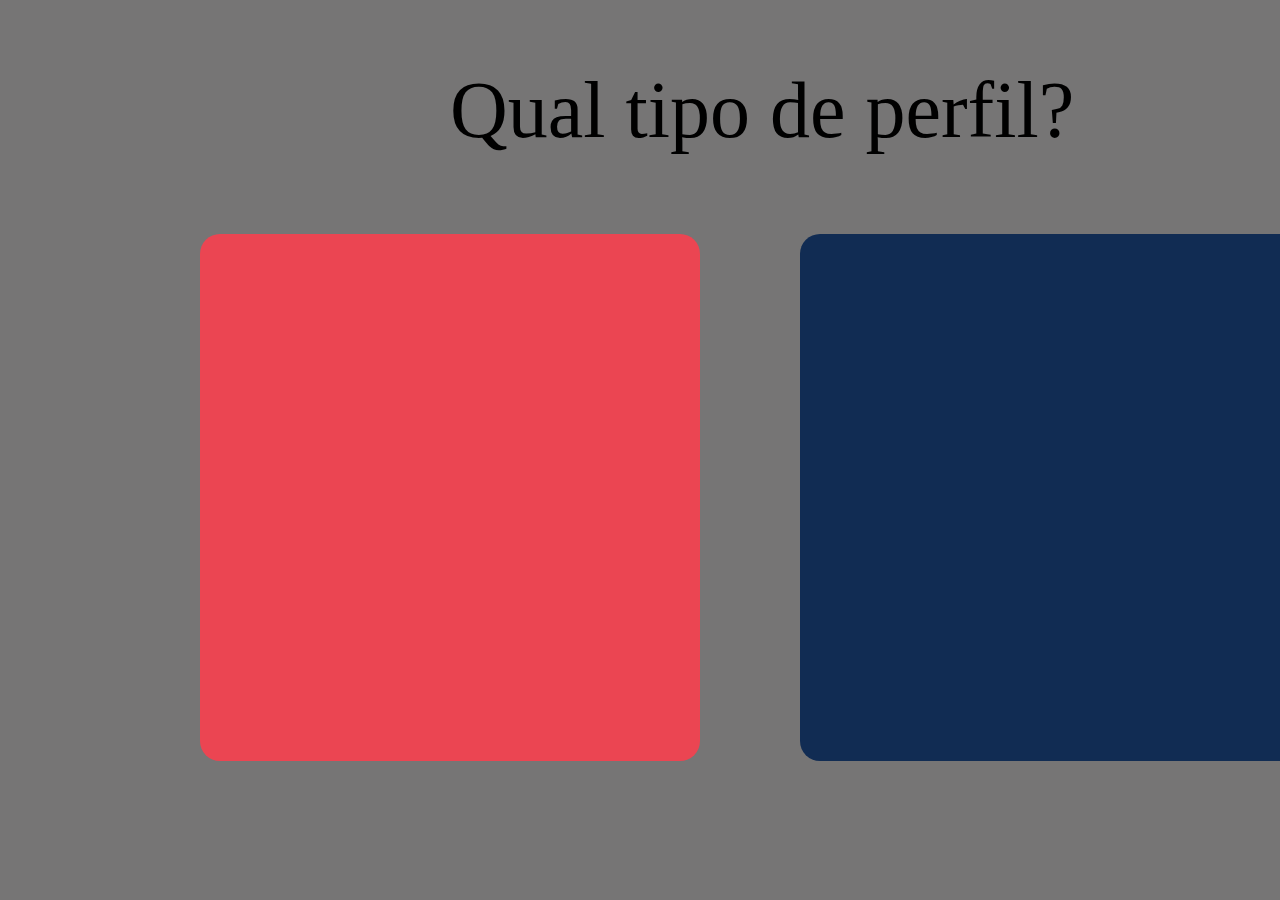
==== src/cadastro.html @ bf80bf27 "adicionando tela de cadastro" ====
<!DOCTYPE html>
<html lang="pt-br">
<head>
  <meta charset="UTF-8">
  <meta name="viewport" content="width=device-width, initial-scale=1.0">
  <link rel="stylesheet" href="styles.css">
  <title>Cadastro Usuarios</title>
  <style>
body {
  margin: 0;
  padding: 0;
  background-color:rgb(118, 117, 117) ;
}

.container {
  width: 1280px;
  height: 832px;
  position: relative;
  background: rgb(118, 117, 117);
}

.box {
  width: 500px;
  height: 527px;
  position: absolute;
  border-radius: 20px;
}

#box1 {
  left: 800px;
  top: 234px;
}

#box2 {
  left: 200px;
  top: 234px;
}

.inner-box {
  width: 500px;
  height: 527px;
  position: absolute;
  border-radius: 20px;
}

#innerBox1 {
  background: #112C53;
}

#innerBox2 {
  width: 500px;
  height: 500px;
  top: 27px;
  background: url(https://img.freepik.com/free-icon/user_318-804790.jpg);
}

#innerBox3 {
  background: #EB4552;
}

#innerBox4 {
  width: 500;
  height: 500px;
  
  top: 27px;
  background: url(https://img.freepik.com/free-icon/user_318-804790.jpg);
}

.title {
  left: 450px;
  top: 65px;
  position: absolute;
  color: black;
  font-size: 80px;
  font-family: Inter;
  font-weight: 400;
  word-wrap: break-word;
}

  </style>
</head>
<body>
  <div class="container">
    <div class="box" id="box1">
      <div class="inner-box" id="innerBox1"></div>
      <div class="inner-box" id="innerBox2"></div>
    </div>
    <div class="box" id="box2">
      <div class="inner-box" id="innerBox3"></div>
      <div class="inner-box" id="innerBox4"></div>
    </div>
    <div class="title">Qual tipo de perfil?</div>
  </div>
</body>
</html>
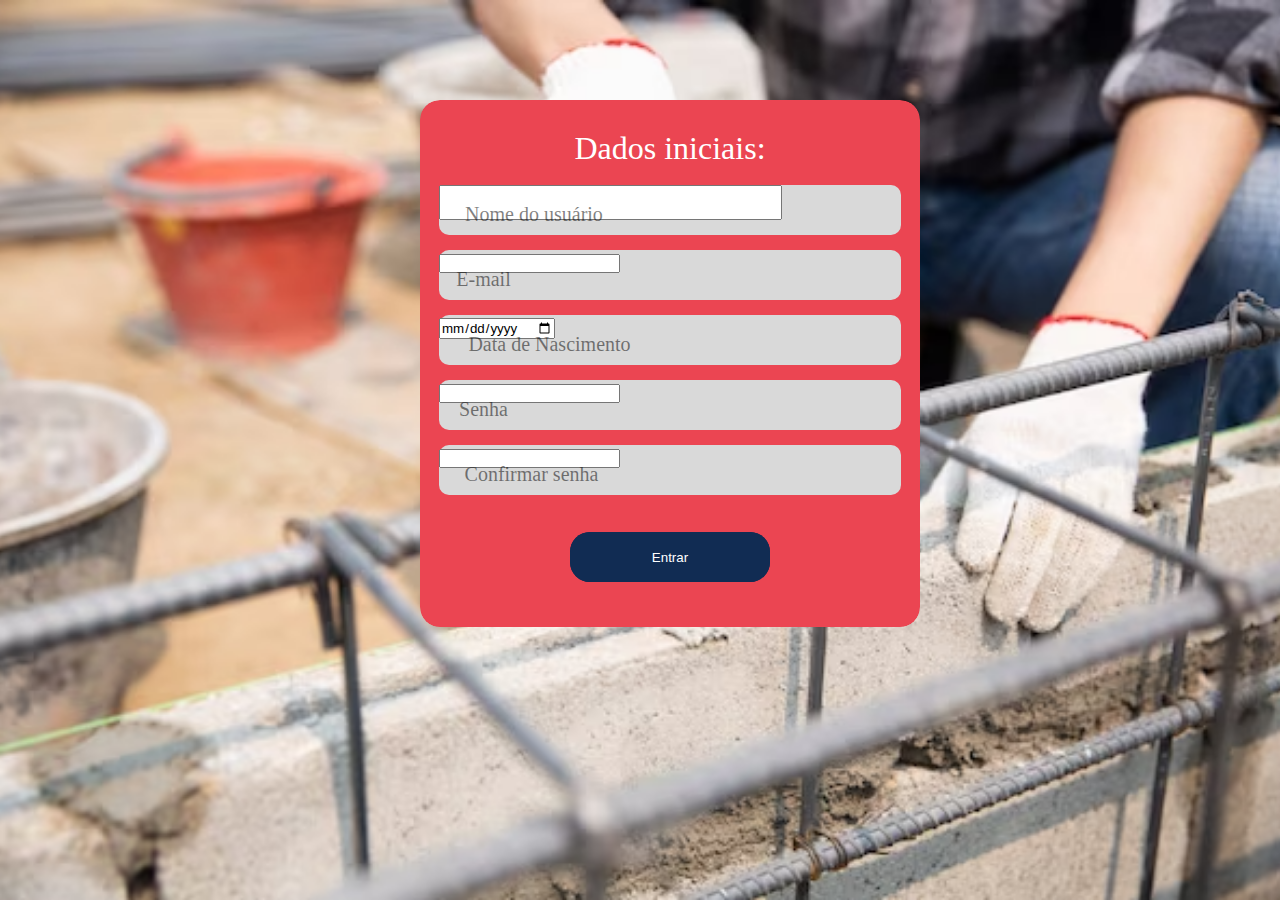
==== commit 6f6c0906: "ve se agra foi" ====
--- a/src/cadastro.html
+++ b/src/cadastro.html
@@ -1,95 +1,298 @@
+
+
 <!DOCTYPE html>
 <html lang="pt-br">
 <head>
   <meta charset="UTF-8">
   <meta name="viewport" content="width=device-width, initial-scale=1.0">
-  <link rel="stylesheet" href="styles.css">
-  <title>Cadastro Usuarios</title>
+  <link rel="stylesheet" href="./style.css">
+  <title>Cadastro Usuários</title>
   <style>
-body {
-  margin: 0;
-  padding: 0;
-  background-color:rgb(118, 117, 117) ;
-}
-
-.container {
-  width: 1280px;
-  height: 832px;
-  position: relative;
-  background: rgb(118, 117, 117);
-}
-
-.box {
-  width: 500px;
-  height: 527px;
-  position: absolute;
-  border-radius: 20px;
-}
-
-#box1 {
-  left: 800px;
-  top: 234px;
-}
-
-#box2 {
-  left: 200px;
-  top: 234px;
-}
-
-.inner-box {
-  width: 500px;
-  height: 527px;
-  position: absolute;
-  border-radius: 20px;
-}
-
-#innerBox1 {
-  background: #112C53;
-}
-
-#innerBox2 {
-  width: 500px;
-  height: 500px;
-  top: 27px;
-  background: url(https://img.freepik.com/free-icon/user_318-804790.jpg);
-}
-
-#innerBox3 {
-  background: #EB4552;
-}
-
-#innerBox4 {
-  width: 500;
-  height: 500px;
-  
-  top: 27px;
-  background: url(https://img.freepik.com/free-icon/user_318-804790.jpg);
-}
-
-.title {
-  left: 450px;
-  top: 65px;
-  position: absolute;
-  color: black;
-  font-size: 80px;
-  font-family: Inter;
-  font-weight: 400;
-  word-wrap: break-word;
-}
-
+    /* Adicione os estilos CSS aqui */
+  .e17_87 { 
+	overflow:hidden;
+  display: flex;
+	margin-left: 420px;
+	margin-top: 100px;
+}
+.e17_87 { 
+	width:500px;
+	height:527px;
+	border-top-left-radius:20px;
+	border-top-right-radius:20px;
+	border-bottom-left-radius:20px;
+	border-bottom-right-radius:20px;
+	position:absolute;
+}
+.e17_88 { 
+	width:500px;
+	height:527px;
+	position:absolute;
+	left:0px;
+	top:0px;
+}
+.e17_89 { 
+	background-color:rgba(235.0000011920929, 69.00000348687172, 82.00000271201134, 1);
+	width:500px;
+	height:527px;
+	position:absolute;
+	left:0px;
+	top:0px;
+	border-top-left-radius:20px;
+	border-top-right-radius:20px;
+	border-bottom-left-radius:20px;
+	border-bottom-right-radius:20px;
+}
+.e68_7 { 
+	color:rgba(255, 255, 255, 1);
+	width:306px;
+	height:62px;
+	position:absolute;
+	left:97px;
+	top:23px;
+	font-family:Inter;
+	text-align:center;
+	font-size:32px;
+	letter-spacing:0;
+}
+.e68_8 { 
+	width:462px;
+	height:50px;
+	position:absolute;
+	left:19px;
+	top:85px;
+}
+.e68_9 { 
+	background-color:rgba(217.0000022649765, 217.0000022649765, 217.0000022649765, 1);
+	width:462px;
+	height:50px;
+	position:absolute;
+	left:0px;
+	top:0px;
+	border-top-left-radius:10px;
+	border-top-right-radius:10px;
+	border-bottom-left-radius:10px;
+	border-bottom-right-radius:10px;
+}
+.e68_10 { 
+	color:rgba(0, 0, 0, 0.5);
+	width:160px;
+	height:24px;
+	position:absolute;
+	left:15px;
+	top:13px;
+	font-family:Inter;
+	text-align:center;
+	font-size:20px;
+	letter-spacing:0;
+}
+.e68_11 { 
+	width:462px;
+	height:50px;
+	position:absolute;
+	left:19px;
+	top:150px;
+}
+.e68_12 { 
+	background-color:rgba(217.0000022649765, 217.0000022649765, 217.0000022649765, 1);
+	width:462px;
+	height:50px;
+	position:absolute;
+	left:0px;
+	top:0px;
+	border-top-left-radius:10px;
+	border-top-right-radius:10px;
+	border-bottom-left-radius:10px;
+	border-bottom-right-radius:10px;
+}
+.e68_13 { 
+	color:rgba(0, 0, 0, 0.5);
+	width:59px;
+	height:24px;
+	position:absolute;
+	left:15px;
+	top:13px;
+	font-family:Inter;
+	text-align:center;
+	font-size:20px;
+	letter-spacing:0;
+}
+.e68_14 { 
+	width:462px;
+	height:50px;
+	position:absolute;
+	left:19px;
+	top:215px;
+}
+.e68_15 { 
+	background-color:rgba(217.0000022649765, 217.0000022649765, 217.0000022649765, 1);
+	width:462px;
+	height:50px;
+	position:absolute;
+	left:0px;
+	top:0px;
+	border-top-left-radius:10px;
+	border-top-right-radius:10px;
+	border-bottom-left-radius:10px;
+	border-bottom-right-radius:10px;
+}
+.e68_16 { 
+	color:rgba(0, 0, 0, 0.5);
+	width:191px;
+	height:24px;
+	position:absolute;
+	left:15px;
+	top:13px;
+	font-family:Inter;
+	text-align:center;
+	font-size:20px;
+	letter-spacing:0;
+}
+.e68_17 { 
+	width:462px;
+	height:50px;
+	position:absolute;
+	left:19px;
+	top:280px;
+}
+.e68_18 { 
+	background-color:rgba(217.0000022649765, 217.0000022649765, 217.0000022649765, 1);
+	width:462px;
+	height:50px;
+	position:absolute;
+	left:0px;
+	top:0px;
+	border-top-left-radius:10px;
+	border-top-right-radius:10px;
+	border-bottom-left-radius:10px;
+	border-bottom-right-radius:10px;
+}
+.e68_19 { 
+	color:rgba(0, 0, 0, 0.5);
+	width:59px;
+	height:24px;
+	position:absolute;
+	left:15px;
+	top:13px;
+	font-family:Inter;
+	text-align:center;
+	font-size:20px;
+	letter-spacing:0;
+}
+.e68_20 { 
+	width:462px;
+	height:50px;
+	position:absolute;
+	left:19px;
+	top:345px;
+}
+.e68_21 { 
+	background-color:rgba(217.0000022649765, 217.0000022649765, 217.0000022649765, 1);
+	width:462px;
+	height:50px;
+	position:absolute;
+	left:0px;
+	top:0px;
+	border-top-left-radius:10px;
+	border-top-right-radius:10px;
+	border-bottom-left-radius:10px;
+	border-bottom-right-radius:10px;
+}
+.e68_22 { 
+	color:rgba(0, 0, 0, 0.5);
+	width:155px;
+	height:24px;
+	position:absolute;
+	left:15px;
+	top:13px;
+	font-family:Inter;
+	text-align:center;
+	font-size:20px;
+	letter-spacing:0;
+}
+.e17_103 { 
+	width:200px;
+	height:50px;
+	position:absolute;
+	left:150px;
+	top:432px;
+}
+.e17_104 { 
+	background-color:rgba(17.00000088661909, 44.000001177191734, 83.00000265240669, 1);
+	width:200px;
+	height:50px;
+	position:absolute;
+	left:0px;
+	top:0px;
+	border-top-left-radius:20px;
+	border-top-right-radius:20px;
+	border-bottom-left-radius:20px;
+	border-bottom-right-radius:20px;
+}
+.e17_105 { 
+	color:rgba(255, 255, 255, 1);
+	width:123px;
+	height:30px;
+	position:absolute;
+	left:38px;
+	top:10px;
+	font-family:Inter;
+	text-align:center;
+	font-size:25px;
+	letter-spacing:0;
+}
+ 
   </style>
 </head>
 <body>
-  <div class="container">
-    <div class="box" id="box1">
-      <div class="inner-box" id="innerBox1"></div>
-      <div class="inner-box" id="innerBox2"></div>
-    </div>
-    <div class="box" id="box2">
-      <div class="inner-box" id="innerBox3"></div>
-      <div class="inner-box" id="innerBox4"></div>
-    </div>
-    <div class="title">Qual tipo de perfil?</div>
+
+ <header>
+
+ </header>
+
+ <form action="LoginAction.php" method="post">
+ <div class="e17_87">
+  <div class="e17_88">
+    <div class="e17_89"></div>
+    <span class="e68_7">Dados iniciais:</span>
+    <div class="e68_8">
+      <div class="e68_9">
+      
+      <span class="e68_10">Nome do usuário</span>
+      <input type="text" id="e68_9" name="nome">
+    </div>
+    </div>
+    <div class="e68_11">
+      <div class="e68_12">
+      <span class="e68_13">E-mail</span>
+      <input type="email" id="e68_12" name="email">
+    </div>
+    </div>
+    <div class="e68_14">
+      <div class="e68_15">
+      <span class="e68_16">Data de Nascimento</span>
+      <input type="date" id="e68_15" name="datanasc">
+    </div>
+    </div>
+    <div class="e68_17">
+      <div class="e68_18">
+      <span class="e68_19">Senha</span>
+      <input type="password" id="e68_18" name="senha">
+    </div>
+    </div>
+    <div class="e68_20">
+      <div class="e68_21">
+      <span class="e68_22">Confirmar senha</span>
+      <input type="password" id="e68_21" name="confirmar_senha">
+    </div>
+    </div>
   </div>
+  <div class="e17_103">
+    <div class="e17_104">
+    <button type="submit" class="e17_104">Entrar</button>
+  </div>
+</div>
+</form>
 </body>
 </html>
+
--- a/src/style.css
+++ b/src/style.css
@@ -0,0 +1,1396 @@
+*{
+  margin: 0;
+  padding: 0;
+  font-family: 'Poppins', sans-serif; /* Escolha uma fonte genérica ou especifique a sua preferida */
+}
+
+body {
+   
+    background: url('./assets/fotoHome.png') no-repeat center center fixed;
+    background-size: cover;
+    line-height: 1.6;
+    font-size: 16px;
+    color: #333;
+  }
+
+  /* estilos cabeçalho*/
+  header{
+    position: fixed;
+    width: 100%;
+    top: 0;
+    right: 0;
+    z-index: 10;
+    background: #D9D9D9;
+}
+
+#header{
+  max-width: 1100px;
+  margin: 0 20px;
+  justify-content: space-between;
+  display: flex;
+  align-items: center;
+  padding: 10px;
+}
+.container{
+  display: flex;
+  align-items: center;
+  justify-content: space-between;
+  padding: 10px;
+  
+}
+.navbar{
+  align-items: center;
+  justify-content: space-between;
+  display: flex;
+  list-style: none;
+  gap: 15px;
+  
+}
+
+.logo{
+  margin: 10px;
+  color: #102C53;
+}
+
+.btn-header{
+  background-color: #102C53;
+  display: flex;
+  padding: 10px 25px;
+  border: 2px solid color(#112c53);
+  border-radius: 10px;
+  color: #ffffff;
+  letter-spacing: 1.5px;
+  transition: ease .50s;
+}
+.btn-header:hover{
+  color: #ffffff;
+  background-color: #102C53;
+  transform: scale(1.2);
+}
+.btn-header1{
+  background-color: #EB4552;
+  display: flex;
+  padding: 10px 20px;
+  border: 2px solid color(#EB4552);
+  border-radius: 10px;
+  color: #ffffff;
+  letter-spacing: 1.5px;
+  font-weight: 500;
+  transition: ease .50s;
+}
+.btn-header1:hover{
+  color: #ffffff;
+  background-color: #EB4552;
+  transform: scale(1.2);
+}
+
+/* Estilos para o chat */
+.chat-container {
+    width: 400px;
+    margin: 20px auto;
+}
+
+.chat-box {
+    height: 300px;
+    overflow-y: scroll;
+    border: 1px solid #ccc;
+    padding: 10px;
+    margin-bottom: 10px;
+}
+
+input[type="text"] {
+    width: 70%;
+    padding: 8px;
+}
+
+button {
+    padding: 8px 15px;
+    background-color: #007bff;
+    color: white;
+    border: none;
+    cursor: pointer;
+}
+
+body {
+  margin: 0;
+  padding: 0;
+  background-color:rgb(118, 117, 117) ;
+}
+
+.container {
+  width: 1280px;
+  height: 832px;
+  position: relative;
+  background: rgb(118, 117, 117);
+}
+
+.box {
+  width: 500px;
+  height: 527px;
+  position: absolute;
+  border-radius: 20px;
+}
+
+#box1 {
+  left: 800px;
+  top: 234px;
+}
+
+#box2 {
+  left: 200px;
+  top: 234px;
+}
+
+.inner-box {
+  width: 500px;
+  height: 527px;
+  position: absolute;
+  border-radius: 20px;
+}
+
+#innerBox1 {
+  background: #112C53;
+}
+
+#innerBox2 {
+  width: 500px;
+  height: 500px;
+  top: 27px;
+  background: url(https://img.freepik.com/free-icon/user_318-804790.jpg);
+}
+
+#innerBox3 {
+  background: #EB4552;
+}
+
+#innerBox4 {
+  width: 500;
+  height: 500px;
+  
+  top: 27px;
+  background: url(https://img.freepik.com/free-icon/user_318-804790.jpg);
+}
+
+.title {
+  left: 450px;
+  top: 65px;
+  position: absolute;
+  color: black;
+  font-size: 80px;
+  font-family: Inter;
+  font-weight: 400;
+  word-wrap: break-word;
+}
+
+/*encerrar estilos para o chat*/
+
+/* cadastro*/
+
+ 
+/*encerrar cadastro*/
+.e8_2 { 
+	overflow:hidden;
+}
+.e8_2 { 
+	background-color:rgba(255, 255, 255, 1);
+	width:1280px;
+	height:832px;
+	position:absolute;
+}
+.e8_20 { 
+	width:500px;
+	height:527px;
+	position:absolute;
+	left:670px;
+	top:234px;
+}
+.e8_14 { 
+	background-color:rgba(17.00000088661909, 44.000001177191734, 83.00000265240669, 1);
+	width:500px;
+	height:527px;
+	position:absolute;
+	left:0px;
+	top:0px;
+	border-top-left-radius:20px;
+	border-top-right-radius:20px;
+	border-bottom-left-radius:20px;
+	border-bottom-right-radius:20px;
+}
+.e8_12 { 
+	background-color:rgba(0, 0, 0, 1);
+	width:500px;
+	height:500px;
+	position:absolute;
+	left:0px;
+	top:27px;
+	border-radius:20px;
+}
+.e8_19 { 
+	width:500px;
+	height:527px;
+	position:absolute;
+	left:110px;
+	top:234px;
+}
+.e8_13 { 
+	background-color:rgba(235.0000011920929, 69.00000348687172, 82.00000271201134, 1);
+	width:500px;
+	height:527px;
+	position:absolute;
+	left:0px;
+	top:0px;
+	border-top-left-radius:20px;
+	border-top-right-radius:20px;
+	border-bottom-left-radius:20px;
+	border-bottom-right-radius:20px;
+}
+.e8_7 { 
+	background-color:rgba(0, 0, 0, 1);
+	width:437.5px;
+	height:500px;
+	position:absolute;
+	left:31px;
+	top:27px;
+	border-radius:20px;
+}
+.e8_18 { 
+	color:rgba(0, 0, 0, 1);
+	width:715px;
+	height:97px;
+	position:absolute;
+	left:282px;
+	top:65px;
+	font-family:Inter;
+	text-align:left;
+	font-size:80px;
+	letter-spacing:0;
+}
+
+/*ccaixa de login*/
+.e13_19 { 
+	overflow:hidden;
+  display: flex;
+  margin-top: 140px;
+  margin-left: 670px;
+}
+.e13_19 { 
+	width:500px;
+	height:560px;
+	position:absolute;
+}
+.e13_18 { 
+	background-color:rgba(217.0000022649765, 217.0000022649765, 217.0000022649765, 1);
+	width:500px;
+	height:560px;
+	position:absolute;
+	left:0px;
+	top:0px;
+	border-top-left-radius:20px;
+	border-top-right-radius:20px;
+	border-bottom-left-radius:20px;
+	border-bottom-right-radius:20px;
+}
+.e16_11 { 
+	background-color:rgba(217.0000022649765, 217.0000022649765, 217.0000022649765, 1);
+	width:100px;
+	height:50px;
+	position:absolute;
+	left:192px;
+	top:416px;
+}
+.e16_2 { 
+	width:150px;
+	height:139px;
+	position:absolute;
+	left:181px;
+	top:63px;
+	background-image:url(images/logo_1.png);
+	background-repeat:no-repeat;
+	background-size:cover;
+}
+.e16_7 { 
+	width:340px;
+	height:50px;
+	position:absolute;
+	left:80px;
+	top:279px;
+}
+.e16_6 { 
+	background-color:rgba(255, 255, 255, 1);
+	width:340px;
+	height:50px;
+	position:absolute;
+	left:0px;
+	top:0px;
+	border-top-left-radius:20px;
+	border-top-right-radius:20px;
+	border-bottom-left-radius:20px;
+	border-bottom-right-radius:20px;
+}
+.e16_5 { 
+	color:rgba(0, 0, 0, 0.5);
+	width:74px;
+	height:15px;
+	position:absolute;
+	left:21px;
+	top:17px;
+	font-family:Inter;
+	text-align:left;
+	font-size:12px;
+	letter-spacing:0;
+}
+.e16_8 { 
+	width:340px;
+	height:50px;
+	position:absolute;
+	left:80px;
+	top:351px;
+}
+.e16_9 { 
+	background-color:rgba(255, 255, 255, 1);
+	width:340px;
+	height:50px;
+	position:absolute;
+	left:0px;
+	top:0px;
+	border-top-left-radius:20px;
+	border-top-right-radius:20px;
+	border-bottom-left-radius:20px;
+	border-bottom-right-radius:20px;
+}
+.e16_10 { 
+	color:rgba(0, 0, 0, 0.5);
+	width:77px;
+	height:15px;
+	position:absolute;
+	left:18px;
+	top:17px;
+	font-family:Inter;
+	text-align:left;
+	font-size:12px;
+	letter-spacing:0;
+}
+.e16_17 { 
+	width:160px;
+	height:40px;
+	position:absolute;
+	left:260px;
+	top:449px;
+}
+.e16_18 { 
+	background-color:rgba(235.0000011920929, 69.00000348687172, 82.00000271201134, 1);
+	width:160px;
+	height:40px;
+	position:absolute;
+	left:0px;
+	top:0px;
+	border-top-left-radius:20px;
+	border-top-right-radius:20px;
+	border-bottom-left-radius:20px;
+	border-bottom-right-radius:20px;
+}
+.e16_19 { 
+	color:rgba(255, 255, 255, 1);
+	width:60px;
+	height:24px;
+	position:absolute;
+	left:50px;
+	top:8px;
+	font-family:Inter;
+	text-align:left;
+	font-size:20px;
+	letter-spacing:0;
+}
+.e16_23 { 
+	width:160px;
+	height:40px;
+	position:absolute;
+	left:80px;
+	top:449px;
+}
+.e16_24 { 
+	background-color:rgba(16.000000946223736, 44.000001177191734, 83.00000265240669, 1);
+	width:160px;
+	height:40px;
+	position:absolute;
+	left:0px;
+	top:0px;
+	border-top-left-radius:20px;
+	border-top-right-radius:20px;
+	border-bottom-left-radius:20px;
+	border-bottom-right-radius:20px;
+}
+.e16_25 { 
+	color:rgba(255, 255, 255, 1);
+	width:89px;
+	height:24px;
+	position:absolute;
+	left:35px;
+	top:8px;
+	font-family:Inter;
+	text-align:left;
+	font-size:20px;
+	letter-spacing:0;
+}
+.e16_26 { 
+	color:rgba(0, 0, 0, 1);
+	width:96px;
+	height:15px;
+	position:absolute;
+	left:98px;
+	top:406px;
+	font-family:Inter;
+	text-align:left;
+	font-size:12px;
+	letter-spacing:0;
+}
+
+/*caixas*/
+.e38_14 { 
+	overflow:hidden;
+  margin-top: 150px;
+  margin-left: 40px;
+}
+.e38_14 { 
+	width:390px;
+	height:250px;
+	position:absolute;
+}
+.e38_13 { 
+	box-shadow:0px 4px 4px rgba(0, 0, 0, 0.25);
+	background-color:rgba(23.000000528991222, 71.00000336766243, 139.0000069141388, 0.20000000298023224);
+	width:390px;
+	height:250px;
+	position:absolute;
+	left:0px;
+	top:250px;
+	border-top-left-radius:2px;
+	border-top-right-radius:2px;
+	border-bottom-left-radius:2px;
+	border-bottom-right-radius:2px;
+}
+.e38_25 { 
+	width:350px;
+	height:40px;
+	position:absolute;
+	left:20px;
+	top:28px;
+}
+.e38_24 { 
+	background-color:rgba(217.0000022649765, 217.0000022649765, 217.0000022649765, 1);
+	width:350px;
+	height:40px;
+	position:absolute;
+	left:0px;
+	top:0px;
+	border-top-left-radius:10px;
+	border-top-right-radius:10px;
+	border-bottom-left-radius:10px;
+	border-bottom-right-radius:10px;
+}
+.e38_24 { 
+	border:2px solid rgba(0, 0, 0, 1);
+}
+.e38_22 { 
+	color:rgba(0, 0, 0, 0.5);
+	width:81px;
+	height:15px;
+	position:absolute;
+	left:9px;
+	top:12px;
+	font-family:Inter;
+	text-align:left;
+	font-size:12px;
+	letter-spacing:0;
+}
+.e38_28 { 
+	width:350px;
+	height:140px;
+	position:absolute;
+	left:20px;
+	top:88px;
+}
+.e38_29 { 
+	background-color:rgba(217.0000022649765, 217.0000022649765, 217.0000022649765, 1);
+	width:350px;
+	height:40px;
+	position:absolute;
+	left:0px;
+	top:0px;
+	border-top-left-radius:10px;
+	border-top-right-radius:10px;
+	border-bottom-left-radius:10px;
+	border-bottom-right-radius:10px;
+}
+.e38_29 { 
+	border:2px solid rgba(0, 0, 0, 1);
+}
+.e38_30 { 
+	color:rgba(0, 0, 0, 0.5);
+	width:39px;
+	height:15px;
+	position:absolute;
+	left:9px;
+	top:12px;
+	font-family:Inter;
+	text-align:left;
+	font-size:12px;
+	letter-spacing:0;
+}
+.e38_31 { 
+	width:350px;
+	height:40px;
+	position:absolute;
+	left:4.547473508864641e-13px;
+	top:100px;
+}
+.e38_32 { 
+	background-color:rgba(23.000000528991222, 71.00000336766243, 139.0000069141388, 1);
+	width:350px;
+	height:40px;
+	position:absolute;
+	left:0px;
+	top:0px;
+	border-top-left-radius:10px;
+	border-top-right-radius:10px;
+	border-bottom-left-radius:10px;
+	border-bottom-right-radius:10px;
+}
+.e38_32 { 
+	border:2px solid rgba(16.000000946223736, 43.00000123679638, 83.00000265240669, 1);
+}
+.e38_33 { 
+	color:rgba(255, 255, 255, 1);
+	width:162px;
+	height:22px;
+	position:absolute;
+	left:95px;
+	top:9px;
+	font-family:Inter;
+	text-align:left;
+	font-size:18px;
+	letter-spacing:0;
+}
+
+.e45_315 { 
+	overflow:hidden;
+  margin-left: 470px;
+  margin-top: 150px;
+}
+.e45_315 { 
+	width:700px;
+	height:650px;
+	position:absolute;
+}
+.e45_246 { 
+	width:700px;
+	height:854px;
+	position:absolute;
+	left:0px;
+	top:0px;
+}
+.e45_247 { 
+	width:700px;
+	height:200px;
+	position:absolute;
+	left:0px;
+	top:0px;
+}
+.e45_248 { 
+	box-shadow:0px 4px 4px rgba(0, 0, 0, 0.25);
+	width:700px;
+	height:200px;
+	position:absolute;
+	left:0px;
+	top:0px;
+}
+.e45_249 { 
+	background-color:rgba(217.0000022649765, 217.0000022649765, 217.0000022649765, 1);
+	width:700px;
+	height:200px;
+	position:absolute;
+	left:0px;
+	top:0px;
+	border-top-left-radius:20px;
+	border-top-right-radius:20px;
+	border-bottom-left-radius:20px;
+	border-bottom-right-radius:20px;
+}
+.e45_250 { 
+	color:rgba(0, 0, 0, 1);
+	width:214px;
+	height:60px;
+	position:absolute;
+	left:20px;
+	top:80px;
+	font-family:Inter;
+	text-align:left;
+	font-size:12px;
+	letter-spacing:0;
+}
+.e45_251 { 
+	color:rgba(0, 0, 0, 0.5);
+	width:296px;
+	height:15px;
+	position:absolute;
+	left:20px;
+	top:58px;
+	font-family:Inter;
+	text-align:left;
+	font-size:12px;
+	letter-spacing:0;
+}
+.e45_252 { 
+	width:150px;
+	height:40px;
+	position:absolute;
+	left:20px;
+	top:150px;
+}
+.e45_253 { 
+	background-color:rgba(23.000000528991222, 71.00000336766243, 139.0000069141388, 1);
+	width:150px;
+	height:40px;
+	position:absolute;
+	left:0px;
+	top:0px;
+	border-radius:10px;
+}
+.e45_254 { 
+	color:rgba(255, 255, 255, 1);
+	width:92px;
+	height:22px;
+	position:absolute;
+	left:29px;
+	top:9px;
+	font-family:Inter;
+	text-align:left;
+	font-size:18px;
+	letter-spacing:0;
+}
+.e45_255 { 
+	width:150px;
+	height:40px;
+	position:absolute;
+	left:188px;
+	top:150px;
+}
+.e45_256 { 
+	background-color:rgba(23.000000528991222, 71.00000336766243, 139.0000069141388, 1);
+	width:150px;
+	height:40px;
+	position:absolute;
+	left:0px;
+	top:0px;
+	border-radius:10px;
+}
+.e45_257 { 
+	color:rgba(255, 255, 255, 1);
+	width:111px;
+	height:22px;
+	position:absolute;
+	left:19px;
+	top:9px;
+	font-family:Inter;
+	text-align:left;
+	font-size:18px;
+	letter-spacing:0;
+}
+.e45_258 { 
+	color:rgba(0, 0, 0, 1);
+	width:250px;
+	height:22px;
+	position:absolute;
+	left:60px;
+	top:19px;
+	font-family:Inter;
+	text-align:left;
+	font-size:18px;
+	letter-spacing:0;
+}
+.e45_259 { 
+	width:190px;
+	height:150px;
+	position:absolute;
+	left:477px;
+	top:25px;
+}
+.e45_260 { 
+	background-color:rgba(85.0000025331974, 85.0000025331974, 255, 1);
+	width:150px;
+	height:150px;
+	position:absolute;
+	left:40px;
+	top:0px;
+	border-top-left-radius:10px;
+	border-top-right-radius:10px;
+	border-bottom-left-radius:10px;
+	border-bottom-right-radius:10px;
+}
+.e45_260 { 
+	border:2px solid rgba(0, 0, 0, 1);
+}
+.e45_261 { 
+	background-color:rgba(85.0000025331974, 85.0000025331974, 255, 1);
+	width:150px;
+	height:150px;
+	position:absolute;
+	left:21px;
+	top:0px;
+	border-top-left-radius:10px;
+	border-top-right-radius:10px;
+	border-bottom-left-radius:10px;
+	border-bottom-right-radius:10px;
+}
+.e45_261 { 
+	border:2px solid rgba(0, 0, 0, 1);
+}
+.e45_262 { 
+	background-color:rgba(85.0000025331974, 85.0000025331974, 255, 1);
+	width:150px;
+	height:150px;
+	position:absolute;
+	left:0px;
+	top:0px;
+	border-top-left-radius:10px;
+	border-top-right-radius:10px;
+	border-bottom-left-radius:10px;
+	border-bottom-right-radius:10px;
+}
+.e45_262 { 
+	border:2px solid rgba(0, 0, 0, 1);
+}
+.e45_263 { 
+	background-color:rgba(122.1874974668026, 57.52994656562805, 104.08338412642479, 1);
+	width:40px;
+	height:40px;
+	position:absolute;
+	left:11px;
+	top:10px;
+	border-top-left-radius:360px;
+	border-top-right-radius:360px;
+	border-bottom-left-radius:360px;
+	border-bottom-right-radius:360px;
+}
+.e45_263 { 
+	border:1px solid rgba(0, 0, 0, 1);
+}
+.e45_264 { 
+	width:700px;
+	height:200px;
+	position:absolute;
+	left:0px;
+	top:218px;
+}
+.e45_265 { 
+	box-shadow:0px 4px 4px rgba(0, 0, 0, 0.25);
+	width:700px;
+	height:200px;
+	position:absolute;
+	left:0px;
+	top:0px;
+}
+.e45_266 { 
+	background-color:rgba(217.0000022649765, 217.0000022649765, 217.0000022649765, 1);
+	width:700px;
+	height:200px;
+	position:absolute;
+	left:0px;
+	top:0px;
+	border-top-left-radius:20px;
+	border-top-right-radius:20px;
+	border-bottom-left-radius:20px;
+	border-bottom-right-radius:20px;
+}
+.e45_267 { 
+	color:rgba(0, 0, 0, 1);
+	width:214px;
+	height:60px;
+	position:absolute;
+	left:20px;
+	top:80px;
+	font-family:Inter;
+	text-align:left;
+	font-size:12px;
+	letter-spacing:0;
+}
+.e45_268 { 
+	color:rgba(0, 0, 0, 0.5);
+	width:170px;
+	height:15px;
+	position:absolute;
+	left:20px;
+	top:58px;
+	font-family:Inter;
+	text-align:left;
+	font-size:12px;
+	letter-spacing:0;
+}
+.e45_269 { 
+	width:150px;
+	height:40px;
+	position:absolute;
+	left:20px;
+	top:150px;
+}
+.e45_270 { 
+	background-color:rgba(23.000000528991222, 71.00000336766243, 139.0000069141388, 1);
+	width:150px;
+	height:40px;
+	position:absolute;
+	left:0px;
+	top:0px;
+	border-radius:10px;
+}
+.e45_271 { 
+	color:rgba(255, 255, 255, 1);
+	width:92px;
+	height:22px;
+	position:absolute;
+	left:29px;
+	top:9px;
+	font-family:Inter;
+	text-align:left;
+	font-size:18px;
+	letter-spacing:0;
+}
+.e45_272 { 
+	width:150px;
+	height:40px;
+	position:absolute;
+	left:188px;
+	top:150px;
+}
+.e45_273 { 
+	background-color:rgba(23.000000528991222, 71.00000336766243, 139.0000069141388, 1);
+	width:150px;
+	height:40px;
+	position:absolute;
+	left:0px;
+	top:0px;
+	border-radius:10px;
+}
+.e45_274 { 
+	color:rgba(255, 255, 255, 1);
+	width:111px;
+	height:22px;
+	position:absolute;
+	left:19px;
+	top:9px;
+	font-family:Inter;
+	text-align:left;
+	font-size:18px;
+	letter-spacing:0;
+}
+.e45_275 { 
+	color:rgba(0, 0, 0, 1);
+	width:165px;
+	height:22px;
+	position:absolute;
+	left:60px;
+	top:19px;
+	font-family:Inter;
+	text-align:left;
+	font-size:18px;
+	letter-spacing:0;
+}
+.e45_276 { 
+	width:190px;
+	height:150px;
+	position:absolute;
+	left:477px;
+	top:25px;
+}
+.e45_277 { 
+	background-color:rgba(85.0000025331974, 85.0000025331974, 255, 1);
+	width:150px;
+	height:150px;
+	position:absolute;
+	left:40px;
+	top:0px;
+	border-top-left-radius:10px;
+	border-top-right-radius:10px;
+	border-bottom-left-radius:10px;
+	border-bottom-right-radius:10px;
+}
+.e45_277 { 
+	border:2px solid rgba(0, 0, 0, 1);
+}
+.e45_278 { 
+	background-color:rgba(85.0000025331974, 85.0000025331974, 255, 1);
+	width:150px;
+	height:150px;
+	position:absolute;
+	left:21px;
+	top:0px;
+	border-top-left-radius:10px;
+	border-top-right-radius:10px;
+	border-bottom-left-radius:10px;
+	border-bottom-right-radius:10px;
+}
+.e45_278 { 
+	border:2px solid rgba(0, 0, 0, 1);
+}
+.e45_279 { 
+	background-color:rgba(85.0000025331974, 85.0000025331974, 255, 1);
+	width:150px;
+	height:150px;
+	position:absolute;
+	left:0px;
+	top:0px;
+	border-top-left-radius:10px;
+	border-top-right-radius:10px;
+	border-bottom-left-radius:10px;
+	border-bottom-right-radius:10px;
+}
+.e45_279 { 
+	border:2px solid rgba(0, 0, 0, 1);
+}
+.e45_280 { 
+	background-color:rgba(122.1874974668026, 57.52994656562805, 104.08338412642479, 1);
+	width:40px;
+	height:40px;
+	position:absolute;
+	left:11px;
+	top:10px;
+	border-top-left-radius:360px;
+	border-top-right-radius:360px;
+	border-bottom-left-radius:360px;
+	border-bottom-right-radius:360px;
+}
+.e45_280 { 
+	border:1px solid rgba(0, 0, 0, 1);
+}
+.e45_281 { 
+	width:700px;
+	height:200px;
+	position:absolute;
+	left:0px;
+	top:436px;
+}
+.e45_282 { 
+	box-shadow:0px 4px 4px rgba(0, 0, 0, 0.25);
+	width:700px;
+	height:200px;
+	position:absolute;
+	left:0px;
+	top:0px;
+}
+.e45_283 { 
+	background-color:rgba(217.0000022649765, 217.0000022649765, 217.0000022649765, 1);
+	width:700px;
+	height:200px;
+	position:absolute;
+	left:0px;
+	top:0px;
+	border-top-left-radius:20px;
+	border-top-right-radius:20px;
+	border-bottom-left-radius:20px;
+	border-bottom-right-radius:20px;
+}
+.e45_284 { 
+	color:rgba(0, 0, 0, 1);
+	width:214px;
+	height:60px;
+	position:absolute;
+	left:20px;
+	top:80px;
+	font-family:Inter;
+	text-align:left;
+	font-size:12px;
+	letter-spacing:0;
+}
+.e45_285 { 
+	color:rgba(0, 0, 0, 0.5);
+	width:88px;
+	height:15px;
+	position:absolute;
+	left:20px;
+	top:58px;
+	font-family:Inter;
+	text-align:left;
+	font-size:12px;
+	letter-spacing:0;
+}
+.e45_286 { 
+	width:150px;
+	height:40px;
+	position:absolute;
+	left:20px;
+	top:150px;
+}
+.e45_287 { 
+	background-color:rgba(23.000000528991222, 71.00000336766243, 139.0000069141388, 1);
+	width:150px;
+	height:40px;
+	position:absolute;
+	left:0px;
+	top:0px;
+	border-radius:10px;
+}
+.e45_288 { 
+	color:rgba(255, 255, 255, 1);
+	width:92px;
+	height:22px;
+	position:absolute;
+	left:29px;
+	top:9px;
+	font-family:Inter;
+	text-align:left;
+	font-size:18px;
+	letter-spacing:0;
+}
+.e45_289 { 
+	width:150px;
+	height:40px;
+	position:absolute;
+	left:188px;
+	top:150px;
+}
+.e45_290 { 
+	background-color:rgba(23.000000528991222, 71.00000336766243, 139.0000069141388, 1);
+	width:150px;
+	height:40px;
+	position:absolute;
+	left:0px;
+	top:0px;
+	border-radius:10px;
+}
+.e45_291 { 
+	color:rgba(255, 255, 255, 1);
+	width:111px;
+	height:22px;
+	position:absolute;
+	left:19px;
+	top:9px;
+	font-family:Inter;
+	text-align:left;
+	font-size:18px;
+	letter-spacing:0;
+}
+.e45_292 { 
+	color:rgba(0, 0, 0, 1);
+	width:221px;
+	height:22px;
+	position:absolute;
+	left:60px;
+	top:19px;
+	font-family:Inter;
+	text-align:left;
+	font-size:18px;
+	letter-spacing:0;
+}
+.e45_293 { 
+	width:190px;
+	height:150px;
+	position:absolute;
+	left:477px;
+	top:25px;
+}
+.e45_294 { 
+	background-color:rgba(85.0000025331974, 85.0000025331974, 255, 1);
+	width:150px;
+	height:150px;
+	position:absolute;
+	left:40px;
+	top:0px;
+	border-top-left-radius:10px;
+	border-top-right-radius:10px;
+	border-bottom-left-radius:10px;
+	border-bottom-right-radius:10px;
+}
+.e45_294 { 
+	border:2px solid rgba(0, 0, 0, 1);
+}
+.e45_295 { 
+	background-color:rgba(85.0000025331974, 85.0000025331974, 255, 1);
+	width:150px;
+	height:150px;
+	position:absolute;
+	left:21px;
+	top:0px;
+	border-top-left-radius:10px;
+	border-top-right-radius:10px;
+	border-bottom-left-radius:10px;
+	border-bottom-right-radius:10px;
+}
+.e45_295 { 
+	border:2px solid rgba(0, 0, 0, 1);
+}
+.e45_296 { 
+	background-color:rgba(85.0000025331974, 85.0000025331974, 255, 1);
+	width:150px;
+	height:150px;
+	position:absolute;
+	left:0px;
+	top:0px;
+	border-top-left-radius:10px;
+	border-top-right-radius:10px;
+	border-bottom-left-radius:10px;
+	border-bottom-right-radius:10px;
+}
+.e45_296 { 
+	border:2px solid rgba(0, 0, 0, 1);
+}
+.e45_297 { 
+	background-color:rgba(122.1874974668026, 57.52994656562805, 104.08338412642479, 1);
+	width:40px;
+	height:40px;
+	position:absolute;
+	left:11px;
+	top:10px;
+	border-top-left-radius:360px;
+	border-top-right-radius:360px;
+	border-bottom-left-radius:360px;
+	border-bottom-right-radius:360px;
+}
+.e45_297 { 
+	border:1px solid rgba(0, 0, 0, 1);
+}
+.e45_298 { 
+	width:700px;
+	height:200px;
+	position:absolute;
+	left:0px;
+	top:654px;
+}
+.e45_299 { 
+	box-shadow:0px 4px 4px rgba(0, 0, 0, 0.25);
+	width:700px;
+	height:200px;
+	position:absolute;
+	left:0px;
+	top:0px;
+}
+.e45_300 { 
+	background-color:rgba(217.0000022649765, 217.0000022649765, 217.0000022649765, 1);
+	width:700px;
+	height:200px;
+	position:absolute;
+	left:0px;
+	top:0px;
+	border-top-left-radius:20px;
+	border-top-right-radius:20px;
+	border-bottom-left-radius:20px;
+	border-bottom-right-radius:20px;
+}
+.e45_301 { 
+	color:rgba(0, 0, 0, 1);
+	width:214px;
+	height:60px;
+	position:absolute;
+	left:20px;
+	top:80px;
+	font-family:Inter;
+	text-align:left;
+	font-size:12px;
+	letter-spacing:0;
+}
+.e45_302 { 
+	color:rgba(0, 0, 0, 0.5);
+	width:189px;
+	height:15px;
+	position:absolute;
+	left:20px;
+	top:58px;
+	font-family:Inter;
+	text-align:left;
+	font-size:12px;
+	letter-spacing:0;
+}
+.e45_303 { 
+	width:150px;
+	height:40px;
+	position:absolute;
+	left:20px;
+	top:150px;
+}
+.e45_304 { 
+	background-color:rgba(23.000000528991222, 71.00000336766243, 139.0000069141388, 1);
+	width:150px;
+	height:40px;
+	position:absolute;
+	left:0px;
+	top:0px;
+	border-radius:10px;
+}
+.e45_305 { 
+	color:rgba(255, 255, 255, 1);
+	width:92px;
+	height:22px;
+	position:absolute;
+	left:29px;
+	top:9px;
+	font-family:Inter;
+	text-align:left;
+	font-size:18px;
+	letter-spacing:0;
+}
+.e45_306 { 
+	width:150px;
+	height:40px;
+	position:absolute;
+	left:188px;
+	top:150px;
+}
+.e45_307 { 
+	background-color:rgba(23.000000528991222, 71.00000336766243, 139.0000069141388, 1);
+	width:150px;
+	height:40px;
+	position:absolute;
+	left:0px;
+	top:0px;
+	border-radius:10px;
+}
+.e45_308 { 
+	color:rgba(255, 255, 255, 1);
+	width:111px;
+	height:22px;
+	position:absolute;
+	left:19px;
+	top:9px;
+	font-family:Inter;
+	text-align:left;
+	font-size:18px;
+	letter-spacing:0;
+}
+.e45_309 { 
+	color:rgba(0, 0, 0, 1);
+	width:206px;
+	height:22px;
+	position:absolute;
+	left:60px;
+	top:19px;
+	font-family:Inter;
+	text-align:left;
+	font-size:18px;
+	letter-spacing:0;
+}
+.e45_310 { 
+	width:190px;
+	height:150px;
+	position:absolute;
+	left:477px;
+	top:25px;
+}
+.e45_311 { 
+	background-color:rgba(85.0000025331974, 85.0000025331974, 255, 1);
+	width:150px;
+	height:150px;
+	position:absolute;
+	left:40px;
+	top:0px;
+	border-top-left-radius:10px;
+	border-top-right-radius:10px;
+	border-bottom-left-radius:10px;
+	border-bottom-right-radius:10px;
+}
+.e45_311 { 
+	border:2px solid rgba(0, 0, 0, 1);
+}
+.e45_312 { 
+	background-color:rgba(85.0000025331974, 85.0000025331974, 255, 1);
+	width:150px;
+	height:150px;
+	position:absolute;
+	left:21px;
+	top:0px;
+	border-top-left-radius:10px;
+	border-top-right-radius:10px;
+	border-bottom-left-radius:10px;
+	border-bottom-right-radius:10px;
+}
+.e45_312 { 
+	border:2px solid rgba(0, 0, 0, 1);
+}
+.e45_313 { 
+	background-color:rgba(85.0000025331974, 85.0000025331974, 255, 1);
+	width:150px;
+	height:150px;
+	position:absolute;
+	left:0px;
+	top:0px;
+	border-top-left-radius:10px;
+	border-top-right-radius:10px;
+	border-bottom-left-radius:10px;
+	border-bottom-right-radius:10px;
+}
+.e45_313 { 
+	border:2px solid rgba(0, 0, 0, 1);
+}
+.e45_314 { 
+	background-color:rgba(122.1874974668026, 57.52994656562805, 104.08338412642479, 1);
+	width:40px;
+	height:40px;
+	position:absolute;
+	left:11px;
+	top:10px;
+	border-top-left-radius:360px;
+	border-top-right-radius:360px;
+	border-bottom-left-radius:360px;
+	border-bottom-right-radius:360px;
+}
+.e45_314 { 
+	border:1px solid rgba(0, 0, 0, 1);
+}
+
+  /* Outros estilos para o conteúdo do site 
+  .content {
+     Cor do texto, ajuste conforme necessário */
+  
+  /* 
+  /* Estilo para títulos */
+   h2, h3 {
+    color: #fff;
+  }
+  
+  /* Estilo para parágrafos */
+  p {
+    margin-bottom: 20px;
+  }
+  
+  /* Estilo para links no conteúdo */
+  .content a {
+    color: #ffc107; /* Cor dos links, ajuste conforme necessário */
+    text-decoration: none;
+  }
+  
+  .content a:hover {
+    text-decoration: underline;
+  }
+  
+  /*Quadro de login*/
+
+  .login{
+    display: flexbox;
+    justify-content: center;
+    width: 600px;
+    height: 350px;
+    margin-left: 70%;
+    margin-top: 20%;
+    background-color: #ffffff;
+    border-radius: 20px;
+  }
+
+  .btn-login{
+    background-color: #102C53;
+    display: flex;
+    padding: 5px 25px;
+    border: 2px solid color(#112c53);
+    border-radius: 25px;
+    color: #ffffff;
+    letter-spacing: 1.5px;
+    transition: ease .50s;
+  }
+  /* página principal*/ 
+
+  .navbar-header {
+    display: flex;
+    list-style: none;
+}
+.navbar-header > li{
+  padding: 10px;
+}
+.navbar-header > li > a{
+  text-decoration: none;
+}
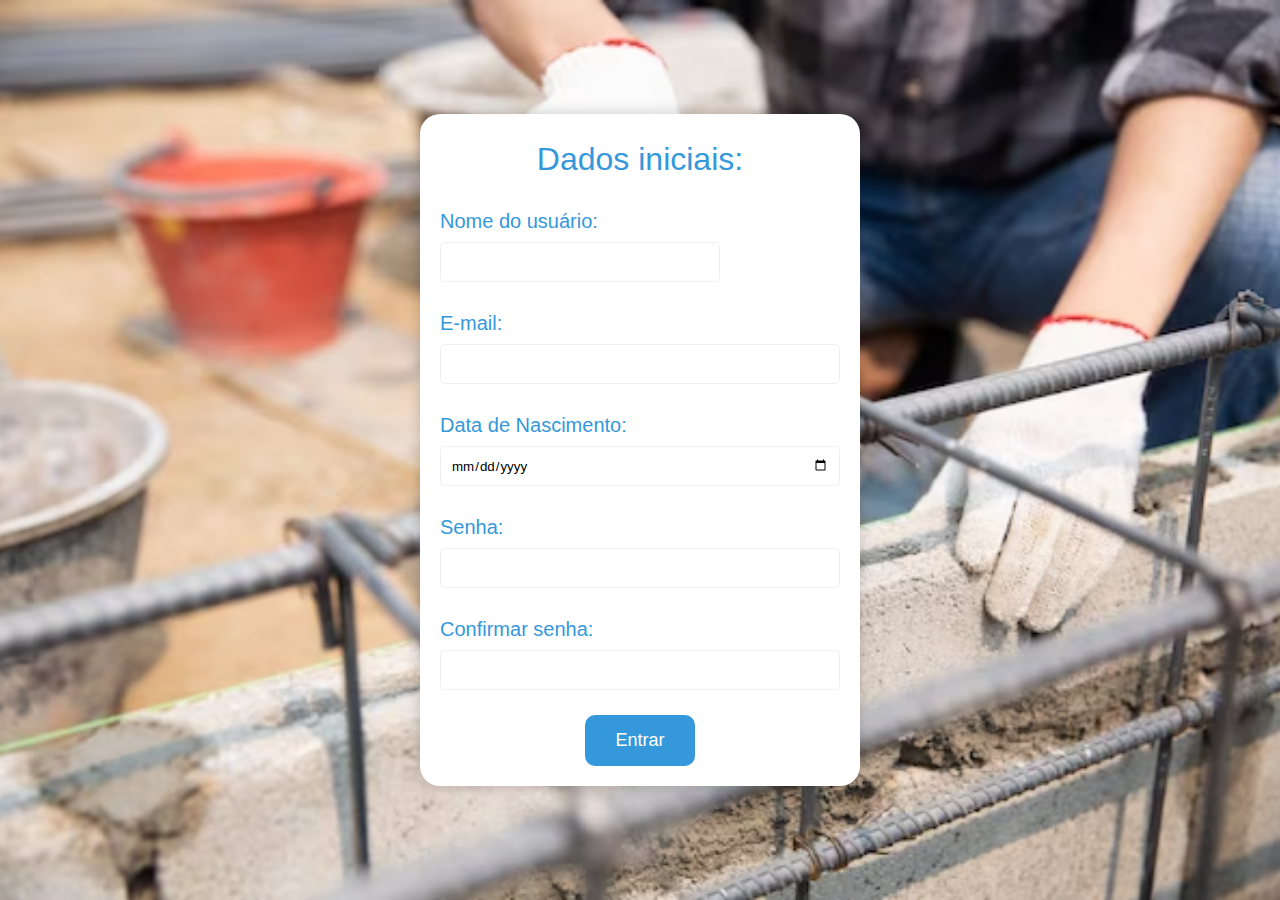
==== commit 019ba660: "Cadastro atualizado" ====
--- a/src/cadastro.html
+++ b/src/cadastro.html
@@ -1,5 +1,3 @@
-
-
 <!DOCTYPE html>
 <html lang="pt-br">
 <head>
@@ -8,291 +6,107 @@
   <link rel="stylesheet" href="./style.css">
   <title>Cadastro Usuários</title>
   <style>
-    /* Adicione os estilos CSS aqui */
-  .e17_87 { 
-	overflow:hidden;
-  display: flex;
-	margin-left: 420px;
-	margin-top: 100px;
-}
-.e17_87 { 
-	width:500px;
-	height:527px;
-	border-top-left-radius:20px;
-	border-top-right-radius:20px;
-	border-bottom-left-radius:20px;
-	border-bottom-right-radius:20px;
-	position:absolute;
-}
-.e17_88 { 
-	width:500px;
-	height:527px;
-	position:absolute;
-	left:0px;
-	top:0px;
-}
-.e17_89 { 
-	background-color:rgba(235.0000011920929, 69.00000348687172, 82.00000271201134, 1);
-	width:500px;
-	height:527px;
-	position:absolute;
-	left:0px;
-	top:0px;
-	border-top-left-radius:20px;
-	border-top-right-radius:20px;
-	border-bottom-left-radius:20px;
-	border-bottom-right-radius:20px;
-}
-.e68_7 { 
-	color:rgba(255, 255, 255, 1);
-	width:306px;
-	height:62px;
-	position:absolute;
-	left:97px;
-	top:23px;
-	font-family:Inter;
-	text-align:center;
-	font-size:32px;
-	letter-spacing:0;
-}
-.e68_8 { 
-	width:462px;
-	height:50px;
-	position:absolute;
-	left:19px;
-	top:85px;
-}
-.e68_9 { 
-	background-color:rgba(217.0000022649765, 217.0000022649765, 217.0000022649765, 1);
-	width:462px;
-	height:50px;
-	position:absolute;
-	left:0px;
-	top:0px;
-	border-top-left-radius:10px;
-	border-top-right-radius:10px;
-	border-bottom-left-radius:10px;
-	border-bottom-right-radius:10px;
-}
-.e68_10 { 
-	color:rgba(0, 0, 0, 0.5);
-	width:160px;
-	height:24px;
-	position:absolute;
-	left:15px;
-	top:13px;
-	font-family:Inter;
-	text-align:center;
-	font-size:20px;
-	letter-spacing:0;
-}
-.e68_11 { 
-	width:462px;
-	height:50px;
-	position:absolute;
-	left:19px;
-	top:150px;
-}
-.e68_12 { 
-	background-color:rgba(217.0000022649765, 217.0000022649765, 217.0000022649765, 1);
-	width:462px;
-	height:50px;
-	position:absolute;
-	left:0px;
-	top:0px;
-	border-top-left-radius:10px;
-	border-top-right-radius:10px;
-	border-bottom-left-radius:10px;
-	border-bottom-right-radius:10px;
-}
-.e68_13 { 
-	color:rgba(0, 0, 0, 0.5);
-	width:59px;
-	height:24px;
-	position:absolute;
-	left:15px;
-	top:13px;
-	font-family:Inter;
-	text-align:center;
-	font-size:20px;
-	letter-spacing:0;
-}
-.e68_14 { 
-	width:462px;
-	height:50px;
-	position:absolute;
-	left:19px;
-	top:215px;
-}
-.e68_15 { 
-	background-color:rgba(217.0000022649765, 217.0000022649765, 217.0000022649765, 1);
-	width:462px;
-	height:50px;
-	position:absolute;
-	left:0px;
-	top:0px;
-	border-top-left-radius:10px;
-	border-top-right-radius:10px;
-	border-bottom-left-radius:10px;
-	border-bottom-right-radius:10px;
-}
-.e68_16 { 
-	color:rgba(0, 0, 0, 0.5);
-	width:191px;
-	height:24px;
-	position:absolute;
-	left:15px;
-	top:13px;
-	font-family:Inter;
-	text-align:center;
-	font-size:20px;
-	letter-spacing:0;
-}
-.e68_17 { 
-	width:462px;
-	height:50px;
-	position:absolute;
-	left:19px;
-	top:280px;
-}
-.e68_18 { 
-	background-color:rgba(217.0000022649765, 217.0000022649765, 217.0000022649765, 1);
-	width:462px;
-	height:50px;
-	position:absolute;
-	left:0px;
-	top:0px;
-	border-top-left-radius:10px;
-	border-top-right-radius:10px;
-	border-bottom-left-radius:10px;
-	border-bottom-right-radius:10px;
-}
-.e68_19 { 
-	color:rgba(0, 0, 0, 0.5);
-	width:59px;
-	height:24px;
-	position:absolute;
-	left:15px;
-	top:13px;
-	font-family:Inter;
-	text-align:center;
-	font-size:20px;
-	letter-spacing:0;
-}
-.e68_20 { 
-	width:462px;
-	height:50px;
-	position:absolute;
-	left:19px;
-	top:345px;
-}
-.e68_21 { 
-	background-color:rgba(217.0000022649765, 217.0000022649765, 217.0000022649765, 1);
-	width:462px;
-	height:50px;
-	position:absolute;
-	left:0px;
-	top:0px;
-	border-top-left-radius:10px;
-	border-top-right-radius:10px;
-	border-bottom-left-radius:10px;
-	border-bottom-right-radius:10px;
-}
-.e68_22 { 
-	color:rgba(0, 0, 0, 0.5);
-	width:155px;
-	height:24px;
-	position:absolute;
-	left:15px;
-	top:13px;
-	font-family:Inter;
-	text-align:center;
-	font-size:20px;
-	letter-spacing:0;
-}
-.e17_103 { 
-	width:200px;
-	height:50px;
-	position:absolute;
-	left:150px;
-	top:432px;
-}
-.e17_104 { 
-	background-color:rgba(17.00000088661909, 44.000001177191734, 83.00000265240669, 1);
-	width:200px;
-	height:50px;
-	position:absolute;
-	left:0px;
-	top:0px;
-	border-top-left-radius:20px;
-	border-top-right-radius:20px;
-	border-bottom-left-radius:20px;
-	border-bottom-right-radius:20px;
-}
-.e17_105 { 
-	color:rgba(255, 255, 255, 1);
-	width:123px;
-	height:30px;
-	position:absolute;
-	left:38px;
-	top:10px;
-	font-family:Inter;
-	text-align:center;
-	font-size:25px;
-	letter-spacing:0;
-}
- 
+    body {
+      font-family: 'Arial', sans-serif;
+      margin: 0;
+      padding: 0;
+      display: flex;
+      justify-content: center;
+      align-items: center;
+      min-height: 100vh;
+      background-color: #3498db; /* Azul */
+    }
+
+    .e17_87 {
+      width: 400px;
+      height: auto;
+      background-color: #fff;
+      border-radius: 20px;
+      overflow: hidden;
+      box-shadow: 0 0 15px rgba(0, 0, 0, 0.2);
+      padding: 20px;
+    }
+
+    .e68_7 {
+      color: #3498db; /* Azul principal */
+      font-size: 32px;
+      text-align: center;
+      margin-bottom: 20px;
+    }
+
+    .e68_input {
+      width: 100%;
+      margin-bottom: 15px;
+      display: flex;
+      flex-direction: column;
+    }
+
+    .e68_label {
+      color: #3498db; /* Azul principal */
+      font-size: 20px;
+      margin-bottom: 5px;
+    }
+
+    input {
+      width: 100%;
+      height: 40px;
+      padding: 10px;
+      box-sizing: border-box;
+      border: 1px solid #ecf0f1; /* Azul mais claro */
+      border-radius: 5px;
+      margin-bottom: 10px;
+    }
+
+    .e17_103 {
+      width: 100%;
+      text-align: center;
+    }
+
+    .e17_104 {
+      background-color: #3498db; /* Azul principal */
+      color: #fff;
+      border: none;
+      padding: 15px 30px;
+      font-size: 18px;
+      border-radius: 10px;
+      cursor: pointer;
+    }
   </style>
 </head>
 <body>
 
- <header>
-
- </header>
-
- <form action="LoginAction.php" method="post">
- <div class="e17_87">
-  <div class="e17_88">
-    <div class="e17_89"></div>
-    <span class="e68_7">Dados iniciais:</span>
-    <div class="e68_8">
-      <div class="e68_9">
-      
-      <span class="e68_10">Nome do usuário</span>
-      <input type="text" id="e68_9" name="nome">
+  <form action="LoginAction.php" method="post" class="e17_87">
+    <div class="e68_7">Dados iniciais:</div>
+    
+    <div class="e68_input">
+      <label class="e68_label" for="e68_9">Nome do usuário:</label>
+      <input type="text" id="e68_9" name="nome" required>
     </div>
+    
+    <div class="e68_input">
+      <label class="e68_label" for="e68_12">E-mail:</label>
+      <input type="email" id="e68_12" name="email" required>
     </div>
-    <div class="e68_11">
-      <div class="e68_12">
-      <span class="e68_13">E-mail</span>
-      <input type="email" id="e68_12" name="email">
+    
+    <div class="e68_input">
+      <label class="e68_label" for="e68_15">Data de Nascimento:</label>
+      <input type="date" id="e68_15" name="datanasc" required>
     </div>
+    
+    <div class="e68_input">
+      <label class="e68_label" for="e68_18">Senha:</label>
+      <input type="password" id="e68_18" name="senha" required>
     </div>
-    <div class="e68_14">
-      <div class="e68_15">
-      <span class="e68_16">Data de Nascimento</span>
-      <input type="date" id="e68_15" name="datanasc">
+    
+    <div class="e68_input">
+      <label class="e68_label" for="e68_21">Confirmar senha:</label>
+      <input type="password" id="e68_21" name="confirmar_senha" required>
     </div>
+    
+    <div class="e17_103">
+      <button type="submit" class="e17_104">Entrar</button>
     </div>
-    <div class="e68_17">
-      <div class="e68_18">
-      <span class="e68_19">Senha</span>
-      <input type="password" id="e68_18" name="senha">
-    </div>
-    </div>
-    <div class="e68_20">
-      <div class="e68_21">
-      <span class="e68_22">Confirmar senha</span>
-      <input type="password" id="e68_21" name="confirmar_senha">
-    </div>
-    </div>
-  </div>
-  <div class="e17_103">
-    <div class="e17_104">
-    <button type="submit" class="e17_104">Entrar</button>
-  </div>
-</div>
-</form>
+  </form>
 </body>
 </html>
 
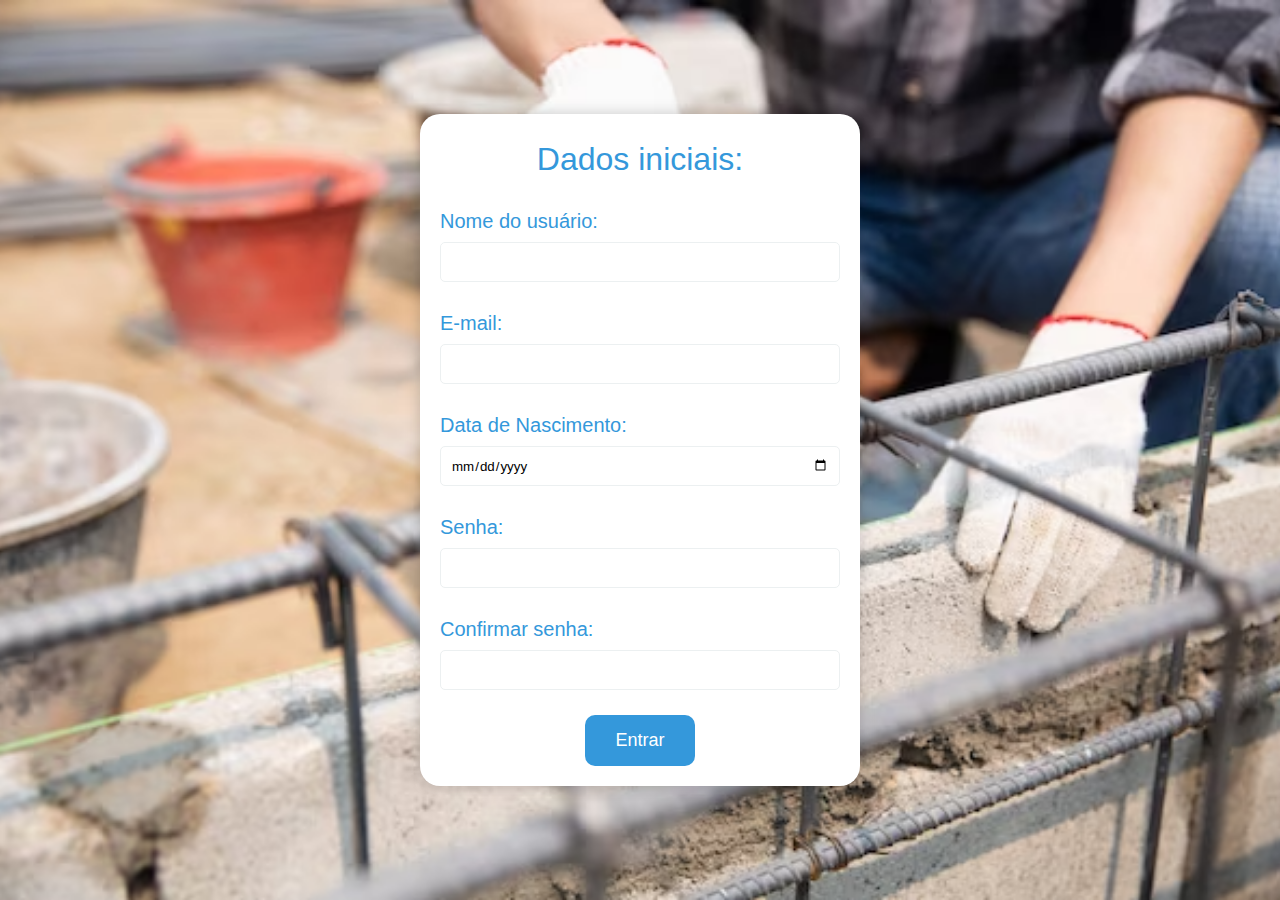
==== commit 48c5414f: "correção banco de dados do cadastro e do login, falha no layuot da tela de servicos" ====
--- a/src/cadastro.html
+++ b/src/cadastro.html
@@ -75,7 +75,7 @@
 </head>
 <body>
 
-  <form action="LoginAction.php" method="post" class="e17_87">
+  <form action="InsertAction.php" method="post" class="e17_87">
     <div class="e68_7">Dados iniciais:</div>
     
     <div class="e68_input">
--- a/src/style.css
+++ b/src/style.css
@@ -85,102 +85,7 @@
 }
 
 /* Estilos para o chat */
-.chat-container {
-    width: 400px;
-    margin: 20px auto;
-}
-
-.chat-box {
-    height: 300px;
-    overflow-y: scroll;
-    border: 1px solid #ccc;
-    padding: 10px;
-    margin-bottom: 10px;
-}
-
-input[type="text"] {
-    width: 70%;
-    padding: 8px;
-}
-
-button {
-    padding: 8px 15px;
-    background-color: #007bff;
-    color: white;
-    border: none;
-    cursor: pointer;
-}
-
-body {
-  margin: 0;
-  padding: 0;
-  background-color:rgb(118, 117, 117) ;
-}
-
-.container {
-  width: 1280px;
-  height: 832px;
-  position: relative;
-  background: rgb(118, 117, 117);
-}
-
-.box {
-  width: 500px;
-  height: 527px;
-  position: absolute;
-  border-radius: 20px;
-}
-
-#box1 {
-  left: 800px;
-  top: 234px;
-}
-
-#box2 {
-  left: 200px;
-  top: 234px;
-}
-
-.inner-box {
-  width: 500px;
-  height: 527px;
-  position: absolute;
-  border-radius: 20px;
-}
-
-#innerBox1 {
-  background: #112C53;
-}
-
-#innerBox2 {
-  width: 500px;
-  height: 500px;
-  top: 27px;
-  background: url(https://img.freepik.com/free-icon/user_318-804790.jpg);
-}
-
-#innerBox3 {
-  background: #EB4552;
-}
-
-#innerBox4 {
-  width: 500;
-  height: 500px;
-  
-  top: 27px;
-  background: url(https://img.freepik.com/free-icon/user_318-804790.jpg);
-}
-
-.title {
-  left: 450px;
-  top: 65px;
-  position: absolute;
-  color: black;
-  font-size: 80px;
-  font-family: Inter;
-  font-weight: 400;
-  word-wrap: break-word;
-}
+
 
 /*encerrar estilos para o chat*/
 
